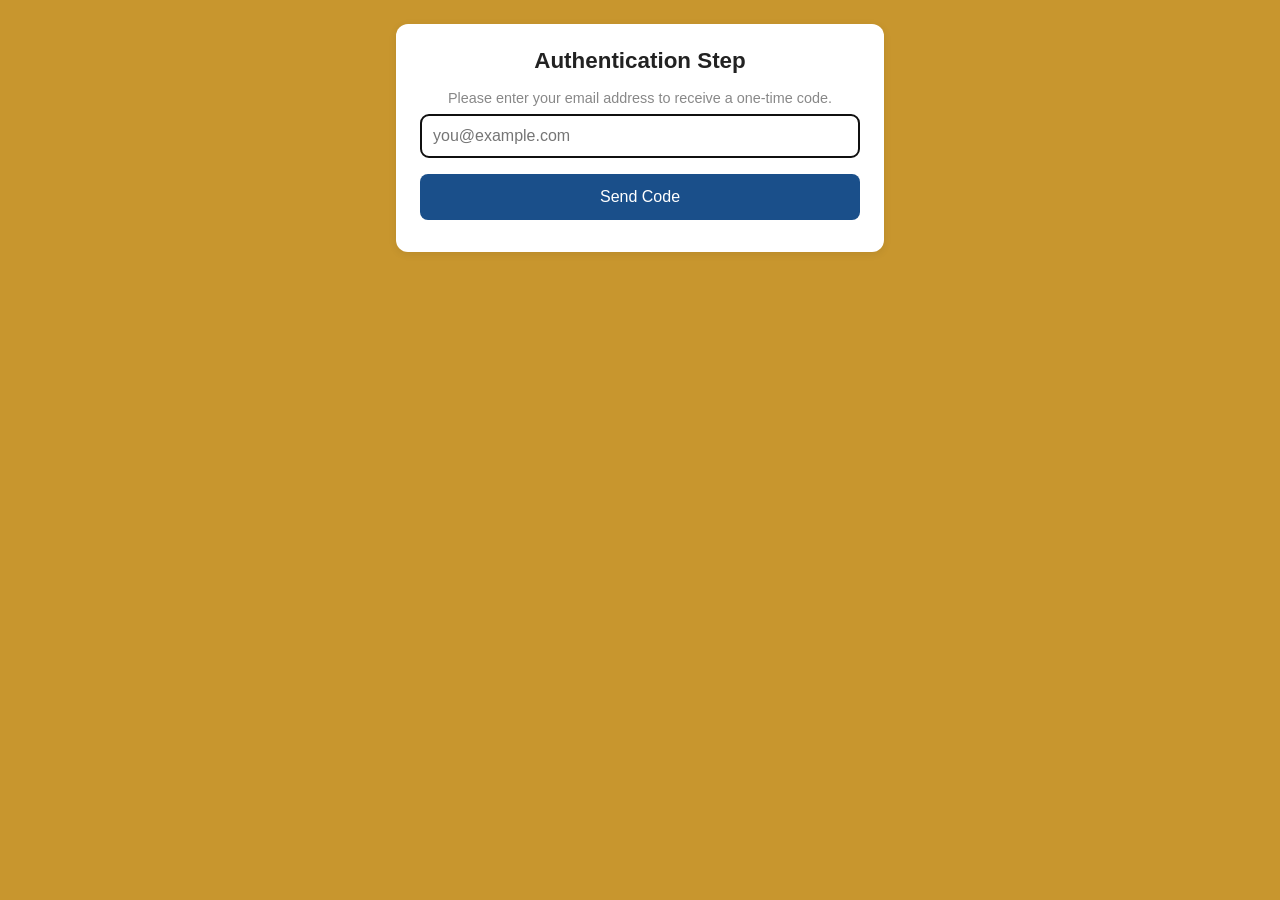
==== index.html @ 1bd89741 "Enable Azreon banner on player and reports; disabled on auth page - Add AZREON_gold_1920x480.png - S" ====
<!DOCTYPE html>
<html lang="en">
<head>
  <meta charset="UTF-8">
  <meta name="viewport" content="width=device-width, initial-scale=1">
  <title>Azreon Tracks Platform</title>
  <style>
    :root {
      --bg:        #C8962E;
      --bg-image:  none;
      --primary:   #1A4F8A;
      --accent:    #d4a843;
      --secondary: #888;
      --text:      #222;
      --muted:     #888;
      --err:       #c0392b;
    }
    * { box-sizing: border-box; margin: 0; padding: 0; }
    body { font-family: sans-serif; background-color: var(--bg); background-image: var(--bg-image); background-size: cover; background-position: center; background-attachment: fixed; min-height: 100vh; }
    .container { max-width: 520px; margin: 0 auto; padding: 24px 16px; }
    .card { background: #fff; border-radius: 12px; padding: 24px; box-shadow: 0 2px 8px rgba(0,0,0,.08); margin-bottom: 16px; }
    h1 { font-size: 1.4rem; color: var(--text); margin-bottom: 16px; text-align: center; }
    input { width: 100%; padding: 12px; border: 1px solid #ddd; border-radius: 8px; font-size: 1rem; margin: 8px 0; }
    button.primary { width: 100%; padding: 14px; background: var(--primary); color: #fff; border: none; border-radius: 8px; font-size: 1rem; cursor: pointer; margin-top: 8px; }
    button.primary:disabled { opacity: .5; cursor: not-allowed; }
    button.secondary { width: 100%; padding: 14px; background: var(--secondary); color: #fff; border: none; border-radius: 8px; font-size: 1rem; cursor: pointer; margin-top: 8px; }
    .msg { font-size: .9rem; color: var(--muted); text-align: center; margin-top: 8px; }
    .err { color: var(--err); }
    #startup-loading { display: flex; align-items: center; justify-content: center; min-height: 60vh; }
    .startup-bar { width: 200px; height: 4px; background: rgba(255,255,255,0.3); border-radius: 2px; overflow: hidden; }
    .startup-bar::after { content: ''; display: block; height: 100%; width: 40%; background: var(--accent); border-radius: 2px; animation: slide 1.2s ease-in-out infinite; }
    @keyframes slide { 0% { transform: translateX(-100%); } 100% { transform: translateX(350%); } }
    .startup-label { font-size: .85rem; color: rgba(255,255,255,0.7); }
    #auth-section { display: none; }
    #otp-section  { display: none; }
  </style>
</head>
<body>
<div class="container">

  <div id="header-banner" style="display:none;margin-bottom:16px">
    <img id="header-img" src="" alt="" draggable="false"
         style="width:100%;max-height:160px;object-fit:cover;border-radius:12px;display:block;pointer-events:none;-webkit-user-select:none;user-select:none;">
  </div>

  <div id="startup-loading">
    <div class="card" style="text-align:center;padding:32px 24px;display:inline-block;min-width:200px">
      <div class="startup-bar" style="margin:0 auto 12px"></div>
      <div class="startup-label" style="display:block;color:#888">Loading…</div>
    </div>
  </div>

  <div id="auth-section" class="card">
    <h1>Authentication Step</h1>
    <p class="msg">Please enter your email address to receive a one-time code.</p>
    <input type="email" id="email-input" placeholder="you@example.com" autocomplete="email">
    <button class="primary" id="send-btn">Send Code</button>
    <div class="msg" id="send-msg"></div>
  </div>

  <div id="otp-section" class="card">
    <h1>Enter Your Code</h1>
    <p class="msg" id="otp-subtitle">Enter the 6-digit code sent to your email.</p>
    <input type="text" id="otp-input" placeholder="000000" maxlength="6" inputmode="numeric" autocomplete="one-time-code">
    <button class="primary" id="verify-btn">Verify</button>
    <button class="secondary" id="back-btn">Back</button>
    <div class="msg" id="otp-msg"></div>
  </div>

</div>
<script>
  const WORKER           = 'https://audio-worker.azreon.workers.dev';
  const HEADER_IMAGE_URL = null;  // null = disabled on this page; '' = use HEADER_IMAGE_DEFAULT in ui.js

  const $ = id => document.getElementById(id);

  const params      = new URLSearchParams(location.search);
  const trackParam  = params.get('track');
  const reportParam = params.get('report');

  const token = localStorage.getItem('ap_token');
  if (token) {
    redirectAfterAuth();
  } else {
    $('startup-loading').style.display = 'none';
    $('auth-section').style.display    = 'block';
    $('email-input').focus();
  }

  function redirectAfterAuth() {
    if (reportParam) {
      location.replace('reports.html?report=' + encodeURIComponent(reportParam));
    } else if (trackParam) {
      location.replace('player.html?track=' + encodeURIComponent(trackParam));
    } else {
      location.replace('player.html');
    }
  }

  $('send-btn').onclick = async function() {
    const email = $('email-input').value.trim();
    if (!email) { $('send-msg').textContent = 'Please enter your email.'; return; }
    this.disabled = true;
    $('send-msg').textContent = 'Sending…';
    $('send-msg').className   = 'msg';
    try {
      const res  = await post('/auth/send-otp', { email });
      const data = await res.json();
      if (res.ok) {
        $('auth-section').style.display = 'none';
        $('otp-section').style.display  = 'block';
        $('otp-msg').textContent = '';
        $('otp-input').value = '';
        $('otp-input').dataset.email = email;
        $('otp-input').focus();
      } else {
        $('send-msg').textContent = data.message || data.error || 'Error sending code.';
        $('send-msg').className   = 'msg err';
      }
    } catch {
      $('send-msg').textContent = 'Network error. Try again.';
      $('send-msg').className   = 'msg err';
    } finally { this.disabled = false; }
  };

  $('verify-btn').onclick = async function() {
    const otp   = $('otp-input').value.trim();
    const email = $('otp-input').dataset.email || '';
    if (!otp) { $('otp-msg').textContent = 'Please enter the code.'; return; }
    this.disabled = true;
    $('otp-msg').textContent = 'Verifying…';
    $('otp-msg').className   = 'msg';
    try {
      const res  = await post('/auth/verify-otp', { email, code: otp });
      const data = await res.json();
      if (res.ok && data.token) {
        localStorage.setItem('ap_token', data.token);
        localStorage.setItem('ap_email', email);
        redirectAfterAuth();
      } else {
        $('otp-msg').textContent = data.message || data.error || 'Invalid code.';
        $('otp-msg').className   = 'msg err';
      }
    } catch {
      $('otp-msg').textContent = 'Network error. Try again.';
      $('otp-msg').className   = 'msg err';
    } finally { this.disabled = false; }
  };

  $('email-input').addEventListener('keydown', e => {
    if (e.key === 'Enter') $('send-btn').click();
  });

  $('otp-input').addEventListener('keydown', e => {
    if (e.key === 'Enter') $('verify-btn').click();
  });

  $('back-btn').onclick = () => {
    $('otp-section').style.display  = 'none';
    $('auth-section').style.display = 'block';
    $('send-msg').textContent = '';
    $('send-msg').className   = 'msg';
  };

  function post(path, body) {
    return fetch(WORKER + path, {
      method: 'POST',
      headers: { 'Content-Type': 'application/json' },
      body: JSON.stringify(body),
    });
  }
</script>
<script src="ui.js"></script>
</body>
</html>
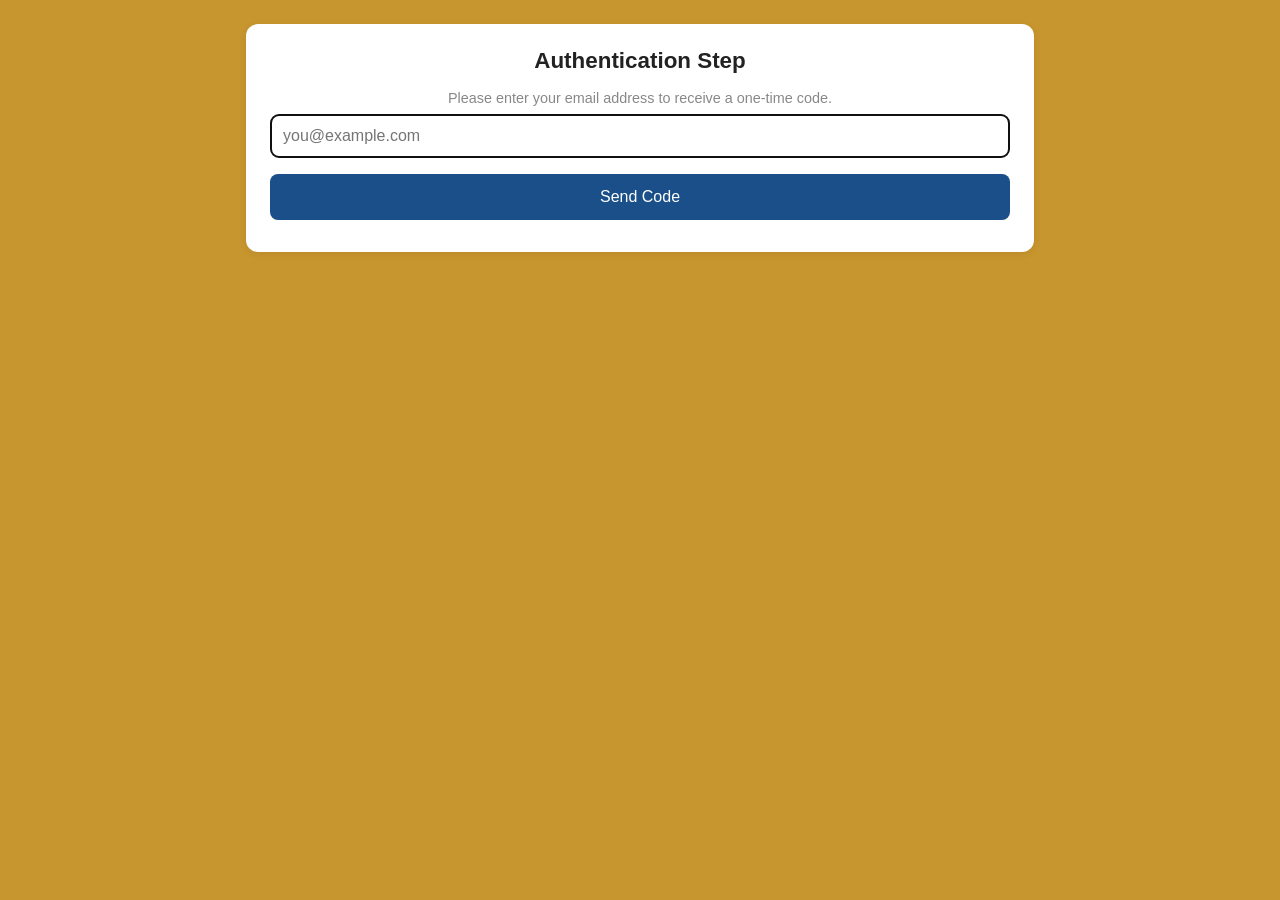
==== commit 7d037679: "Increase container max-width from 520px to 820px Wider layout on desktop and landscape; no visual ch" ====
--- a/index.html
+++ b/index.html
@@ -17,7 +17,7 @@
     }
     * { box-sizing: border-box; margin: 0; padding: 0; }
     body { font-family: sans-serif; background-color: var(--bg); background-image: var(--bg-image); background-size: cover; background-position: center; background-attachment: fixed; min-height: 100vh; }
-    .container { max-width: 520px; margin: 0 auto; padding: 24px 16px; }
+    .container { max-width: 820px; margin: 0 auto; padding: 24px 16px; }
     .card { background: #fff; border-radius: 12px; padding: 24px; box-shadow: 0 2px 8px rgba(0,0,0,.08); margin-bottom: 16px; }
     h1 { font-size: 1.4rem; color: var(--text); margin-bottom: 16px; text-align: center; }
     input { width: 100%; padding: 12px; border: 1px solid #ddd; border-radius: 8px; font-size: 1rem; margin: 8px 0; }
@@ -40,7 +40,7 @@
 
   <div id="header-banner" style="display:none;margin-bottom:16px">
     <img id="header-img" src="" alt="" draggable="false"
-         style="width:100%;max-height:160px;object-fit:cover;border-radius:12px;display:block;pointer-events:none;-webkit-user-select:none;user-select:none;">
+         style="border-radius:12px;display:block;margin:0 auto;pointer-events:none;-webkit-user-select:none;user-select:none;">
   </div>
 
   <div id="startup-loading">
@@ -70,7 +70,9 @@
 </div>
 <script>
   const WORKER           = 'https://audio-worker.azreon.workers.dev';
-  const HEADER_IMAGE_URL = null;  // null = disabled on this page; '' = use HEADER_IMAGE_DEFAULT in ui.js
+  const HEADER_IMAGE_URL    = null;  // null = disabled on this page; '' = use HEADER_IMAGE_DEFAULT in ui.js
+  const HEADER_IMAGE_HEIGHT = '';    // '' = use HEADER_IMAGE_HEIGHT_DEFAULT in ui.js (currently 70px)
+  const HEADER_IMAGE_FILTER = '';    // '' = use HEADER_IMAGE_FILTER_DEFAULT in ui.js (currently white)
 
   const $ = id => document.getElementById(id);
 
